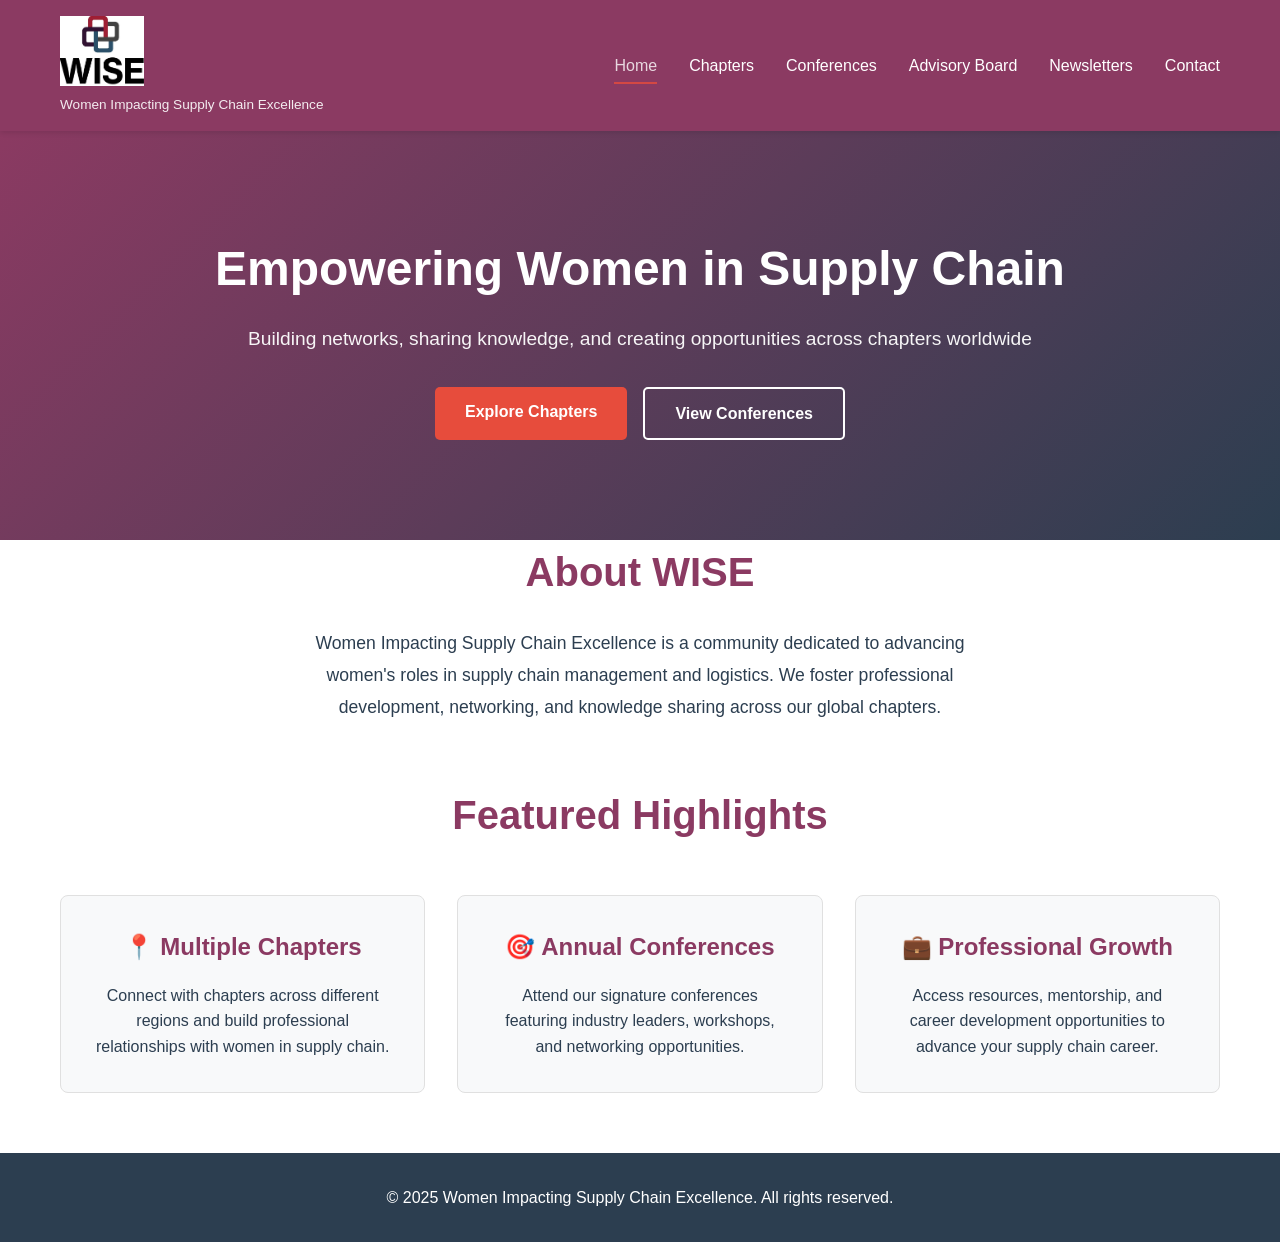
==== index.html @ 75c2116a "First commit of the demo files" ====
<!DOCTYPE html>
<html lang="en">
<head>
    <meta charset="UTF-8">
    <meta name="viewport" content="width=device-width, initial-scale=1.0">
    <title>WISE - Women Impacting Supply Chain Excellence</title>
    <link rel="icon" href="images/WISE_student_logo-color.jpg" type="image/jpeg">
    <link rel="stylesheet" href="css/styles.css">
</head>
<body>
    <nav class="navbar">
        <div class="container">
            <div class="logo">
                <img src="images/WISE_student_logo-color.jpg" alt="WISE Logo" class="logo-img">
                <p class="tagline">Women Impacting Supply Chain Excellence</p>
            </div>
            <ul class="nav-links">
                <li><a href="index.html" class="active">Home</a></li>
                <li><a href="pages/chapters.html">Chapters</a></li>
                <li><a href="pages/conferences.html">Conferences</a></li>
                <li><a href="pages/advisory-board.html">Advisory Board</a></li>
                <li><a href="pages/newsletters.html">Newsletters</a></li>
                <li><a href="pages/contact.html">Contact</a></li>
            </ul>
            <button class="menu-toggle" id="menuToggle">☰</button>
        </div>
    </nav>

    <header class="hero">
        <div class="hero-content">
            <h2>Empowering Women in Supply Chain</h2>
            <p>Building networks, sharing knowledge, and creating opportunities across chapters worldwide</p>
            <div class="cta-buttons">
                <a href="pages/chapters.html" class="btn btn-primary">Explore Chapters</a>
                <a href="pages/conferences.html" class="btn btn-secondary">View Conferences</a>
            </div>
        </div>
    </header>

    <main class="container">
        <section class="about">
            <h2>About WISE</h2>
            <p>Women Impacting Supply Chain Excellence is a community dedicated to advancing women's roles in supply chain management and logistics. We foster professional development, networking, and knowledge sharing across our global chapters.</p>
        </section>

        <section class="featured">
            <h2>Featured Highlights</h2>
            <div class="cards-grid">
                <div class="card">
                    <h3>📍 Multiple Chapters</h3>
                    <p>Connect with chapters across different regions and build professional relationships with women in supply chain.</p>
                </div>
                <div class="card">
                    <h3>🎯 Annual Conferences</h3>
                    <p>Attend our signature conferences featuring industry leaders, workshops, and networking opportunities.</p>
                </div>
                <div class="card">
                    <h3>💼 Professional Growth</h3>
                    <p>Access resources, mentorship, and career development opportunities to advance your supply chain career.</p>
                </div>
            </div>
        </section>
    </main>

    <footer>
        <div class="container">
            <p>&copy; 2025 Women Impacting Supply Chain Excellence. All rights reserved.</p>
        </div>
    </footer>

    <script src="js/script.js"></script>
</body>
</html>
---- css/styles.css ----
* {
    margin: 0;
    padding: 0;
    box-sizing: border-box;
}

:root {
    --primary-color: #8B3A62;
    --secondary-color: #2C3E50;
    --accent-color: #E74C3C;
    --light-bg: #F8F9FA;
    --text-dark: #2C3E50;
    --text-light: #FFFFFF;
}

body {
    font-family: 'Segoe UI', Tahoma, Geneva, Verdana, sans-serif;
    line-height: 1.6;
    color: var(--text-dark);
    background-color: #FFFFFF;
}

.container {
    max-width: 1200px;
    margin: 0 auto;
    padding: 0 20px;
}

/* Navbar */
.navbar {
    background-color: var(--primary-color);
    color: var(--text-light);
    padding: 1rem 0;
    position: sticky;
    top: 0;
    z-index: 100;
    box-shadow: 0 2px 5px rgba(0, 0, 0, 0.1);
}

.navbar .container {
    display: flex;
    justify-content: space-between;
    align-items: center;
}

.logo h1 {
    font-size: 2rem;
    margin-bottom: 0.25rem;
}

.logo .tagline {
    font-size: 0.85rem;
    opacity: 0.9;
}

.logo-img {
    height: 70px;
    width: auto;
    object-fit: contain;
}

.nav-links {
    display: flex;
    list-style: none;
    gap: 2rem;
}

.nav-links a {
    color: var(--text-light);
    text-decoration: none;
    font-weight: 500;
    transition: opacity 0.3s ease;
}

.nav-links a:hover,
.nav-links a.active {
    opacity: 0.8;
    border-bottom: 2px solid var(--accent-color);
    padding-bottom: 0.5rem;
}

.menu-toggle {
    display: none;
    background: none;
    border: none;
    color: var(--text-light);
    font-size: 1.5rem;
    cursor: pointer;
}

/* Hero Section */
.hero {
    background: linear-gradient(135deg, var(--primary-color) 0%, var(--secondary-color) 100%);
    color: var(--text-light);
    padding: 100px 20px;
    text-align: center;
}

.hero-content h2 {
    font-size: 3rem;
    margin-bottom: 1rem;
}

.hero-content p {
    font-size: 1.2rem;
    margin-bottom: 2rem;
    opacity: 0.95;
}

.cta-buttons {
    display: flex;
    gap: 1rem;
    justify-content: center;
    flex-wrap: wrap;
}

.btn {
    padding: 12px 30px;
    border-radius: 5px;
    text-decoration: none;
    font-weight: 600;
    transition: all 0.3s ease;
    cursor: pointer;
    border: none;
    font-size: 1rem;
}

.btn-primary {
    background-color: var(--accent-color);
    color: var(--text-light);
}

.btn-primary:hover {
    background-color: #c0392b;
    transform: translateY(-2px);
}

.btn-secondary {
    background-color: transparent;
    color: var(--text-light);
    border: 2px solid var(--text-light);
}

.btn-secondary:hover {
    background-color: var(--text-light);
    color: var(--primary-color);
}

/* Main Content */
main {
    padding: 60px 20px;
}

.about {
    text-align: center;
    margin-bottom: 60px;
}

.about h2 {
    font-size: 2.5rem;
    margin-bottom: 1.5rem;
    color: var(--primary-color);
}

.about p {
    font-size: 1.1rem;
    max-width: 700px;
    margin: 0 auto;
    line-height: 1.8;
}

/* Featured Section */
.featured h2 {
    font-size: 2.5rem;
    text-align: center;
    margin-bottom: 3rem;
    color: var(--primary-color);
}

.cards-grid {
    display: grid;
    grid-template-columns: repeat(auto-fit, minmax(280px, 1fr));
    gap: 2rem;
}

.card {
    background-color: var(--light-bg);
    padding: 2rem;
    border-radius: 8px;
    text-align: center;
    transition: all 0.3s ease;
    border: 1px solid #E0E0E0;
}

.card:hover {
    box-shadow: 0 5px 15px rgba(139, 58, 98, 0.2);
    transform: translateY(-5px);
}

.card h3 {
    margin-bottom: 1rem;
    color: var(--primary-color);
    font-size: 1.5rem;
}

.card p {
    line-height: 1.6;
}

/* Footer */
footer {
    background-color: var(--secondary-color);
    color: var(--text-light);
    text-align: center;
    padding: 2rem 0;
    margin-top: 60px;
}

/* Table Styles */
table {
    width: 100%;
    border-collapse: collapse;
    margin: 2rem 0;
    background-color: #FFF;
}

table thead {
    background-color: var(--primary-color);
    color: var(--text-light);
}

table th,
table td {
    padding: 1rem;
    text-align: left;
    border-bottom: 1px solid #E0E0E0;
}

table tbody tr:hover {
    background-color: var(--light-bg);
}

/* Responsive Design */
@media (max-width: 768px) {
    .nav-links {
        display: none;
        flex-direction: column;
        gap: 1rem;
        position: absolute;
        top: 100%;
        left: 0;
        right: 0;
        background-color: var(--primary-color);
        padding: 1rem;
        text-align: center;
    }

    .nav-links.active {
        display: flex;
    }

    .menu-toggle {
        display: block;
    }

    .hero-content h2 {
        font-size: 2rem;
    }

    .cta-buttons {
        flex-direction: column;
    }

    .btn {
        width: 100%;
    }

    .about h2,
    .featured h2 {
        font-size: 2rem;
    }

    main {
        padding: 40px 20px;
    }
}

/* Chapters Page Styles */
.chapters-grid {
    display: grid;
    grid-template-columns: repeat(auto-fit, minmax(300px, 1fr));
    gap: 2rem;
    margin: 3rem 0;
}

.chapter-card {
    background-color: var(--light-bg);
    padding: 2rem;
    border-radius: 8px;
    border-left: 5px solid var(--primary-color);
    transition: all 0.3s ease;
}

.chapter-card:hover {
    box-shadow: 0 5px 15px rgba(139, 58, 98, 0.2);
    transform: translateY(-5px);
}

.chapter-card h3 {
    color: var(--primary-color);
    margin-bottom: 1rem;
}

.chapter-card p {
    margin-bottom: 0.8rem;
    line-height: 1.6;
}

.chapter-info {
    margin: 3rem 0;
}

.info-cards {
    display: grid;
    grid-template-columns: repeat(auto-fit, minmax(250px, 1fr));
    gap: 2rem;
    margin-top: 2rem;
}

.info-card {
    background-color: var(--light-bg);
    padding: 2rem;
    border-radius: 8px;
    text-align: center;
}

.info-card h3 {
    color: var(--primary-color);
    margin-bottom: 1rem;
}

/* Conferences Page Styles */
.current-conference {
    background-color: var(--light-bg);
    padding: 3rem;
    border-radius: 8px;
    margin: 3rem 0;
    border-left: 5px solid var(--accent-color);
}

.conference-feature {
    background-color: #FFF;
    padding: 2rem;
    border-radius: 8px;
    margin-top: 1.5rem;
}

.conference-feature h3 {
    color: var(--primary-color);
    font-size: 1.8rem;
    margin-bottom: 1rem;
}

.conference-feature p {
    margin-bottom: 1rem;
    line-height: 1.6;
}

.past-conferences {
    margin: 4rem 0;
}

.conference-timeline {
    position: relative;
}

.conference-item {
    display: grid;
    grid-template-columns: 100px 1fr;
    gap: 2rem;
    margin-bottom: 2rem;
    padding-bottom: 2rem;
    border-bottom: 1px solid #E0E0E0;
}

.conference-item:last-child {
    border-bottom: none;
}

.conference-item .year {
    font-size: 1.8rem;
    font-weight: bold;
    color: var(--primary-color);
}

.conference-details {
    background-color: var(--light-bg);
    padding: 1.5rem;
    border-radius: 8px;
}

.conference-details h3 {
    color: var(--primary-color);
    margin-bottom: 0.8rem;
}

.conference-details p {
    margin-bottom: 0.5rem;
}

.benefits-grid {
    display: grid;
    grid-template-columns: repeat(auto-fit, minmax(250px, 1fr));
    gap: 2rem;
    margin-top: 2rem;
}

.benefit {
    background-color: var(--light-bg);
    padding: 2rem;
    border-radius: 8px;
    text-align: center;
}

.benefit h3 {
    color: var(--primary-color);
    margin-bottom: 1rem;
    font-size: 1.3rem;
}

/* Advisory Board Page Styles */
.advisory-section {
    margin: 4rem 0;
}

.advisory-section h2 {
    color: var(--primary-color);
    margin-bottom: 2rem;
    font-size: 2rem;
}

.board-grid {
    display: grid;
    grid-template-columns: repeat(auto-fit, minmax(300px, 1fr));
    gap: 2rem;
    margin-bottom: 2rem;
}

.board-member {
    background-color: var(--light-bg);
    padding: 2rem;
    border-radius: 8px;
    border-left: 4px solid var(--primary-color);
    transition: all 0.3s ease;
}

.board-member:hover {
    box-shadow: 0 5px 15px rgba(139, 58, 98, 0.2);
    transform: translateY(-3px);
}

.member-info h3 {
    color: var(--primary-color);
    margin-bottom: 0.5rem;
    font-size: 1.3rem;
}

.member-info .title {
    font-weight: 600;
    color: var(--accent-color);
    margin-bottom: 0.3rem;
}

.member-info .company {
    font-style: italic;
    color: var(--secondary-color);
    margin-bottom: 0.8rem;
}

.member-info .bio {
    line-height: 1.6;
    color: var(--text-dark);
}

.past-board-container {
    display: grid;
    gap: 3rem;
}

.board-filter {
    background-color: var(--light-bg);
    padding: 1.5rem;
    border-radius: 8px;
    margin-bottom: 2rem;
    display: flex;
    align-items: center;
    gap: 1rem;
    flex-wrap: wrap;
}

.board-filter label {
    font-weight: 600;
    color: var(--text-dark);
    font-size: 1rem;
}

.dropdown-filter {
    padding: 0.75rem 1rem;
    border: 2px solid var(--primary-color);
    border-radius: 4px;
    font-size: 1rem;
    color: var(--text-dark);
    background-color: #FFF;
    cursor: pointer;
    font-weight: 500;
    transition: all 0.3s ease;
}

.dropdown-filter:hover {
    background-color: var(--light-bg);
}

.dropdown-filter:focus {
    outline: none;
    border-color: var(--accent-color);
    box-shadow: 0 0 5px rgba(139, 58, 98, 0.3);
}

.past-board-period {
    background-color: var(--light-bg);
    padding: 2rem;
    border-radius: 8px;
}

.past-board-period h3 {
    color: var(--primary-color);
    margin-bottom: 1.5rem;
    font-size: 1.3rem;
}

.past-board-table {
    width: 100%;
    border-collapse: collapse;
    background-color: #FFF;
}

.past-board-table thead {
    background-color: var(--primary-color);
    color: var(--text-light);
}

.past-board-table th,
.past-board-table td {
    padding: 1rem;
    text-align: left;
    border-bottom: 1px solid #E0E0E0;
}

.past-board-table tbody tr:hover {
    background-color: var(--light-bg);
}

.advisory-info {
    margin: 4rem 0;
}

.advisory-info h2 {
    color: var(--primary-color);
    text-align: center;
    margin-bottom: 2rem;
}

.mission-cards {
    display: grid;
    grid-template-columns: repeat(auto-fit, minmax(250px, 1fr));
    gap: 2rem;
}

.mission-card {
    background-color: var(--light-bg);
    padding: 2rem;
    border-radius: 8px;
    text-align: center;
    border-top: 4px solid var(--primary-color);
}

.mission-card h3 {
    color: var(--primary-color);
    margin-bottom: 1rem;
    font-size: 1.2rem;
}

.mission-card p {
    line-height: 1.6;
}

/* Newsletters Page Styles */
.newsletter-subscribe {
    background: linear-gradient(135deg, var(--primary-color) 0%, var(--secondary-color) 100%);
    color: var(--text-light);
    padding: 3rem;
    border-radius: 8px;
    margin: 3rem 0;
    text-align: center;
}

.newsletter-subscribe h2 {
    color: var(--text-light);
    margin-bottom: 2rem;
}

.subscribe-box {
    max-width: 600px;
    margin: 0 auto;
    background-color: rgba(255, 255, 255, 0.1);
    padding: 2rem;
    border-radius: 8px;
}

.subscribe-box p {
    margin-bottom: 1.5rem;
    font-size: 1.1rem;
}

#newsletterForm {
    text-align: left;
}

#newsletterForm .form-group {
    margin-bottom: 1rem;
}

#newsletterForm input[type="text"],
#newsletterForm input[type="email"] {
    width: 100%;
    padding: 0.75rem;
    border: none;
    border-radius: 4px;
    font-size: 1rem;
}

#newsletterForm input[type="text"]:focus,
#newsletterForm input[type="email"]:focus {
    outline: none;
    box-shadow: 0 0 5px rgba(255, 255, 255, 0.5);
}

.checkbox-group {
    margin-bottom: 1.5rem;
}

.checkbox-group label {
    display: inline-block;
    margin-right: 1.5rem;
    margin-bottom: 0.5rem;
    cursor: pointer;
    color: var(--text-light);
    font-weight: 500;
}

.checkbox-group input[type="checkbox"] {
    margin-right: 0.5rem;
    cursor: pointer;
}

#subscribeMessage {
    margin-top: 1rem;
}

.newsletters-section {
    margin: 4rem 0;
}

.newsletters-section h2 {
    color: var(--primary-color);
    margin-bottom: 2rem;
    text-align: center;
}

.newsletter-grid {
    display: grid;
    grid-template-columns: repeat(auto-fit, minmax(300px, 1fr));
    gap: 2rem;
    margin-bottom: 3rem;
}

.newsletter-card {
    background-color: var(--light-bg);
    padding: 2rem;
    border-radius: 8px;
    border-top: 4px solid var(--primary-color);
    transition: all 0.3s ease;
    display: flex;
    flex-direction: column;
}

.newsletter-card:hover {
    box-shadow: 0 5px 15px rgba(139, 58, 98, 0.2);
    transform: translateY(-5px);
}

.newsletter-date {
    color: var(--accent-color);
    font-weight: 600;
    font-size: 0.85rem;
    text-transform: uppercase;
    margin-bottom: 0.5rem;
}

.newsletter-card h3 {
    color: var(--primary-color);
    margin-bottom: 1rem;
    font-size: 1.2rem;
}

.newsletter-card p {
    flex-grow: 1;
    margin-bottom: 1.5rem;
    line-height: 1.6;
}

.newsletter-card .btn {
    align-self: flex-start;
}

.newsletter-archive {
    margin: 3rem 0;
}

.newsletter-archive h2 {
    color: var(--primary-color);
    margin-bottom: 1rem;
}

.newsletter-archive p {
    margin-bottom: 1.5rem;
    font-size: 1.1rem;
}

.archive-buttons {
    display: flex;
    gap: 1rem;
    margin-bottom: 2rem;
    flex-wrap: wrap;
}

.archive-btn {
    padding: 0.75rem 1.5rem;
    border: 2px solid var(--primary-color);
    background-color: transparent;
    color: var(--primary-color);
    border-radius: 4px;
    cursor: pointer;
    font-weight: 600;
    transition: all 0.3s ease;
}

.archive-btn:hover {
    background-color: var(--primary-color);
    color: var(--text-light);
}

.archive-table {
    width: 100%;
    border-collapse: collapse;
    background-color: #FFF;
    margin-top: 2rem;
}

.archive-table thead {
    background-color: var(--primary-color);
    color: var(--text-light);
}

.archive-table th,
.archive-table td {
    padding: 1rem;
    text-align: left;
    border-bottom: 1px solid #E0E0E0;
}

.archive-table tbody tr:hover {
    background-color: var(--light-bg);
}

.table-link {
    color: var(--primary-color);
    text-decoration: none;
    font-weight: 600;
}

.table-link:hover {
    text-decoration: underline;
}

.contact-grid {
    display: grid;
    grid-template-columns: 1fr 1fr;
    gap: 3rem;
}

.contact-form,
.contact-info {
    padding: 2rem;
    background-color: var(--light-bg);
    border-radius: 8px;
}

.contact-form h2,
.contact-info h2 {
    color: var(--primary-color);
    margin-bottom: 1.5rem;
}

.form-group {
    margin-bottom: 1.5rem;
}

.form-group label {
    display: block;
    margin-bottom: 0.5rem;
    font-weight: 600;
    color: var(--text-dark);
}

.form-group input,
.form-group select,
.form-group textarea {
    width: 100%;
    padding: 0.75rem;
    border: 1px solid #CCC;
    border-radius: 4px;
    font-family: inherit;
    font-size: 1rem;
}

.form-group input:focus,
.form-group select:focus,
.form-group textarea:focus {
    outline: none;
    border-color: var(--primary-color);
    box-shadow: 0 0 5px rgba(139, 58, 98, 0.3);
}

#formMessage {
    margin-top: 1rem;
    min-height: 20px;
}

.info-box {
    margin-bottom: 2rem;
    padding-bottom: 1.5rem;
    border-bottom: 1px solid #DDD;
}

.info-box:last-child {
    border-bottom: none;
}

.info-box h3 {
    color: var(--primary-color);
    margin-bottom: 0.8rem;
}

.info-box p {
    margin-bottom: 0.5rem;
}

.info-box a {
    color: var(--primary-color);
    text-decoration: none;
}

.info-box a:hover {
    text-decoration: underline;
}

.social-link {
    color: var(--primary-color);
    text-decoration: none;
    margin: 0 0.5rem;
}

.chapter-contacts {
    margin: 3rem 0;
}

.chapter-contacts h2 {
    color: var(--primary-color);
    margin-bottom: 1.5rem;
}

/* Responsive Adjustments */
@media (max-width: 768px) {
    .contact-grid {
        grid-template-columns: 1fr;
    }

    .conference-item {
        grid-template-columns: 1fr;
    }

    .conference-item .year {
        background-color: var(--primary-color);
        color: var(--text-light);
        padding: 0.5rem;
        border-radius: 4px;
        display: inline-block;
    }

    .chapter-card {
        border-left: none;
        border-top: 5px solid var(--primary-color);
    }
}

@media (max-width: 480px) {
    .hero {
        padding: 60px 20px;
    }

    .hero-content h2 {
        font-size: 1.5rem;
    }

    .logo h1 {
        font-size: 1.5rem;
    }

    .logo .tagline {
        display: none;
    }

    .chapters-grid,
    .cards-grid,
    .benefits-grid,
    .info-cards {
        grid-template-columns: 1fr;
    }

    table {
        font-size: 0.9rem;
    }

    table th,
    table td {
        padding: 0.75rem 0.5rem;
    }
}
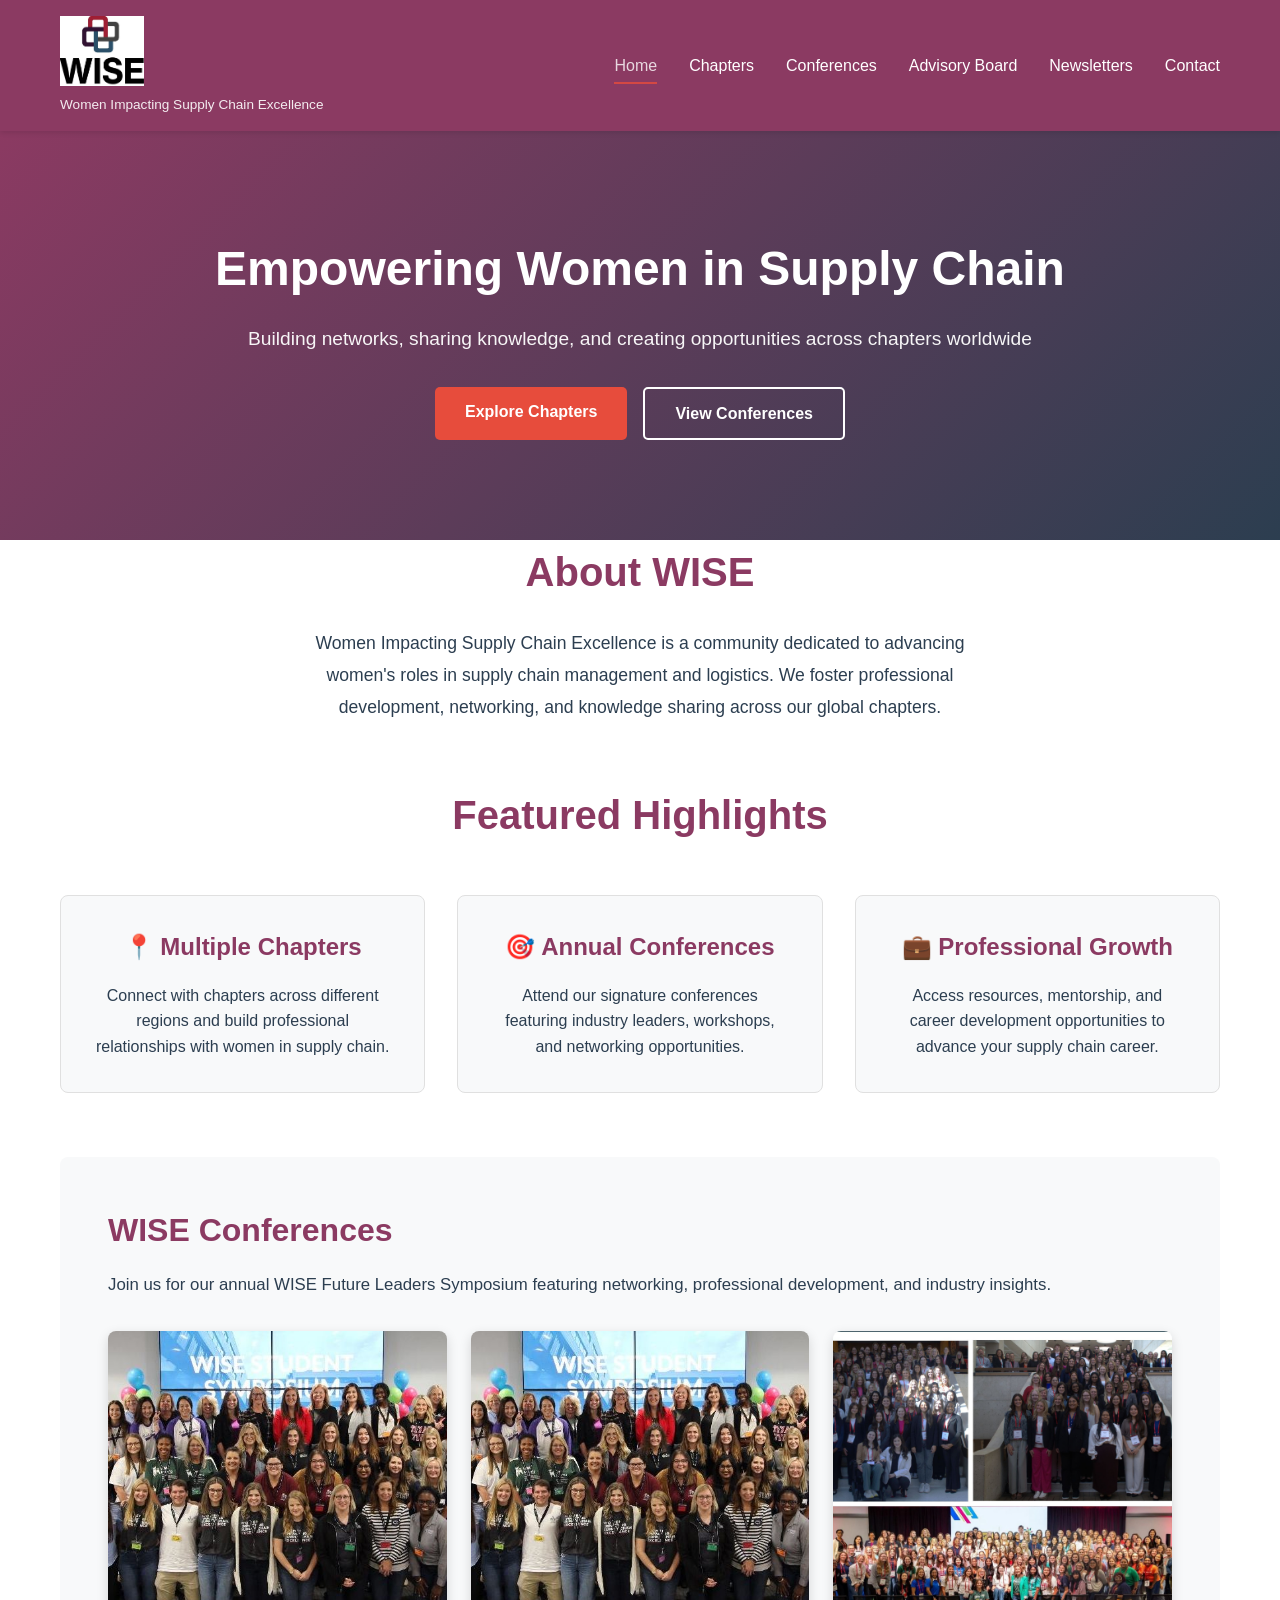
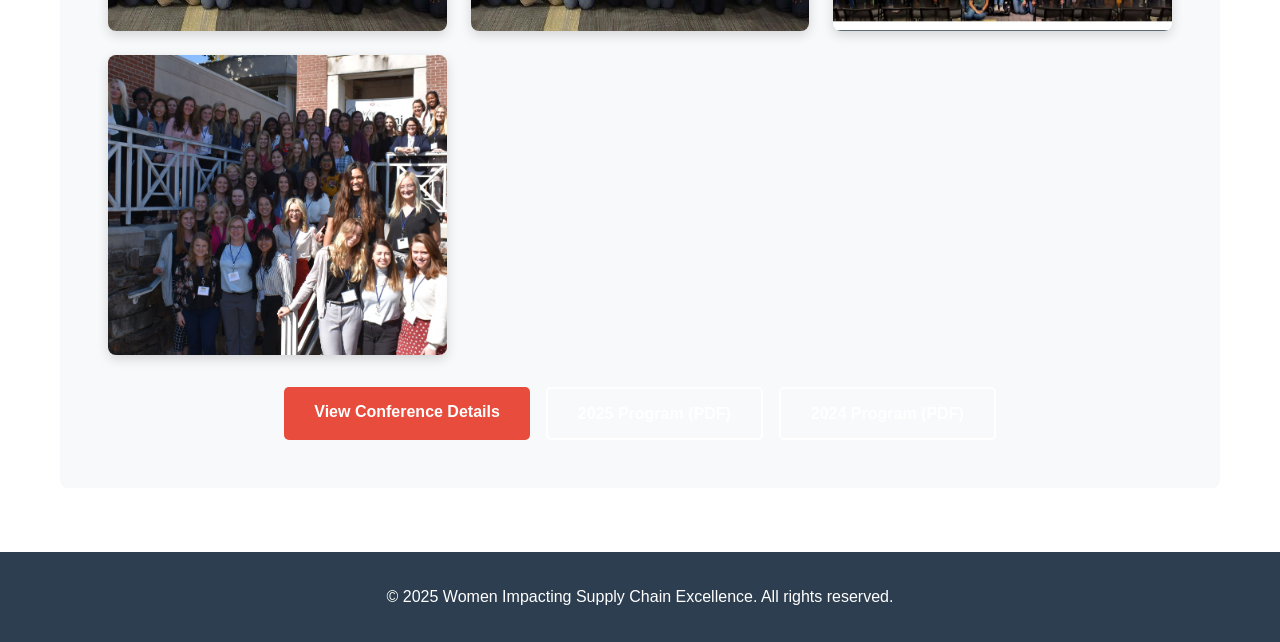
==== commit b32a1616: "Initial commit: WISE website with updated content and modern design" ====
--- a/index.html
+++ b/index.html
@@ -60,6 +60,22 @@
                 </div>
             </div>
         </section>
+
+        <section class="conference-highlights">
+            <h2>WISE Conferences</h2>
+            <p>Join us for our annual WISE Future Leaders Symposium featuring networking, professional development, and industry insights.</p>
+            <div class="conference-gallery">
+                <img src="Resources/Photo keeping/Conferences/First Conference.jpeg" alt="WISE Conference" class="conf-photo">
+                <img src="Resources/Photo keeping/Conferences/1757960559770.jpeg" alt="WISE Conference Attendees" class="conf-photo">
+                <img src="Resources/Photo keeping/Conferences/1757960559731.jpeg" alt="WISE Conference Event" class="conf-photo">
+                <img src="Resources/Photo keeping/Conferences/1757960562400.jpeg" alt="WISE Conference Networking" class="conf-photo">
+            </div>
+            <div class="conference-links">
+                <a href="pages/conferences.html" class="btn btn-primary">View Conference Details</a>
+                <a href="Resources/Conference/2025-WISE-Future-Leaders-Symposium%20program%20compressed.pdf" class="btn btn-secondary" target="_blank">2025 Program (PDF)</a>
+                <a href="Resources/Conference/2024-WISE-Future-Leaders-Symposium.pdf" class="btn btn-secondary" target="_blank">2024 Program (PDF)</a>
+            </div>
+        </section>
     </main>
 
     <footer>
--- a/css/styles.css
+++ b/css/styles.css
@@ -205,6 +205,71 @@
 
 .card p {
     line-height: 1.6;
+}
+
+.conference-highlights {
+    margin: 4rem 0;
+    background-color: var(--light-bg);
+    padding: 3rem;
+    border-radius: 8px;
+}
+
+.conference-highlights h2 {
+    color: var(--primary-color);
+    margin-bottom: 1rem;
+    font-size: 2rem;
+}
+
+.conference-highlights p {
+    margin-bottom: 2rem;
+    line-height: 1.6;
+    font-size: 1.05rem;
+}
+
+/* Conference Photo Gallery */
+.conference-gallery,
+.photo-gallery-grid {
+    display: grid;
+    grid-template-columns: repeat(auto-fit, minmax(250px, 1fr));
+    gap: 1.5rem;
+    margin: 2rem 0;
+}
+
+.conf-photo,
+.gallery-photo {
+    width: 100%;
+    height: 300px;
+    object-fit: cover;
+    border-radius: 8px;
+    box-shadow: 0 4px 12px rgba(0, 0, 0, 0.15);
+    transition: all 0.3s ease;
+}
+
+.conf-photo:hover,
+.gallery-photo:hover {
+    transform: scale(1.05);
+    box-shadow: 0 8px 20px rgba(139, 58, 98, 0.3);
+}
+
+.conference-photo-gallery {
+    margin: 3rem 0;
+}
+
+.conference-photo-gallery h2 {
+    color: var(--primary-color);
+    margin-bottom: 2rem;
+    font-size: 1.8rem;
+}
+
+.conference-links {
+    display: flex;
+    gap: 1rem;
+    flex-wrap: wrap;
+    justify-content: center;
+}
+
+.conference-links .btn {
+    min-width: 200px;
 }
 
 /* Footer */
@@ -316,6 +381,50 @@
     line-height: 1.6;
 }
 
+/* University Grid */
+.university-grid {
+    display: grid;
+    grid-template-columns: repeat(auto-fit, minmax(200px, 1fr));
+    gap: 1.5rem;
+    margin: 2rem 0;
+}
+
+.university-tile {
+    background-color: var(--primary-color);
+    color: var(--text-light);
+    padding: 1.5rem;
+    border-radius: 8px;
+    text-align: center;
+    font-weight: 600;
+    transition: all 0.3s ease;
+    box-shadow: 0 2px 8px rgba(0, 0, 0, 0.1);
+}
+
+.university-tile:hover {
+    transform: translateY(-5px);
+    box-shadow: 0 8px 16px rgba(139, 58, 98, 0.3);
+}
+
+/* Resource Box */
+.resource-box {
+    background-color: var(--light-bg);
+    padding: 2rem;
+    border-radius: 8px;
+    border-left: 5px solid var(--accent-color);
+    margin: 2rem 0;
+}
+
+.resource-box h3 {
+    color: var(--primary-color);
+    margin-bottom: 1rem;
+    font-size: 1.3rem;
+}
+
+.resource-box p {
+    margin-bottom: 1rem;
+    line-height: 1.6;
+}
+
 .chapter-info {
     margin: 3rem 0;
 }
@@ -560,6 +669,43 @@
     background-color: var(--light-bg);
 }
 
+/* Photo Gallery Styles */
+.photo-gallery {
+    display: grid;
+    grid-template-columns: repeat(auto-fill, minmax(200px, 1fr));
+    gap: 1.5rem;
+    margin-top: 1.5rem;
+}
+
+.board-photo-card {
+    background-color: #FFF;
+    border-radius: 8px;
+    overflow: hidden;
+    box-shadow: 0 3px 10px rgba(0, 0, 0, 0.1);
+    transition: all 0.3s ease;
+    text-align: center;
+}
+
+.board-photo-card:hover {
+    transform: translateY(-5px);
+    box-shadow: 0 8px 20px rgba(139, 58, 98, 0.3);
+}
+
+.board-photo {
+    width: 100%;
+    height: 250px;
+    object-fit: cover;
+    display: block;
+}
+
+.photo-name {
+    padding: 1rem;
+    font-weight: 600;
+    color: var(--primary-color);
+    font-size: 0.95rem;
+    margin: 0;
+}
+
 .advisory-info {
     margin: 4rem 0;
 }
@@ -881,6 +1027,83 @@
     margin: 0 0.5rem;
 }
 
+/* Social Links Section */
+.social-links-section {
+    display: grid;
+    grid-template-columns: repeat(auto-fit, minmax(200px, 1fr));
+    gap: 1.5rem;
+    margin-top: 2rem;
+}
+
+.social-card {
+    display: flex;
+    flex-direction: column;
+    justify-content: center;
+    align-items: center;
+    padding: 2rem;
+    border-radius: 8px;
+    text-decoration: none;
+    color: white;
+    font-weight: 600;
+    transition: all 0.3s ease;
+    text-align: center;
+    min-height: 180px;
+}
+
+.social-card h3 {
+    margin: 0 0 0.5rem 0;
+    font-size: 1.5rem;
+}
+
+.social-card p {
+    margin: 0;
+    font-size: 0.95rem;
+    opacity: 0.9;
+}
+
+.social-card:hover {
+    transform: translateY(-5px);
+    box-shadow: 0 8px 20px rgba(0, 0, 0, 0.2);
+}
+
+.social-card.linkedin {
+    background: linear-gradient(135deg, #0077B5 0%, #005885 100%);
+}
+
+.social-card.instagram {
+    background: linear-gradient(135deg, #E4405F 0%, #F77737 50%, #FCAF45 100%);
+}
+
+/* Social Media Feeds */
+.social-feeds {
+    display: grid;
+    grid-template-columns: repeat(auto-fit, minmax(300px, 1fr));
+    gap: 2rem;
+    margin-top: 3rem;
+}
+
+.social-feed {
+    background-color: var(--light-bg);
+    padding: 1.5rem;
+    border-radius: 8px;
+    border: 1px solid #E0E0E0;
+}
+
+.social-feed h3 {
+    color: var(--primary-color);
+    margin-bottom: 1rem;
+    font-size: 1.2rem;
+}
+
+.social-feed iframe {
+    border-radius: 8px;
+    border: 1px solid #E0E0E0;
+}
+
+.insta-embed {
+    max-width: 100%;
+}
+
 .chapter-contacts {
     margin: 3rem 0;
 }
